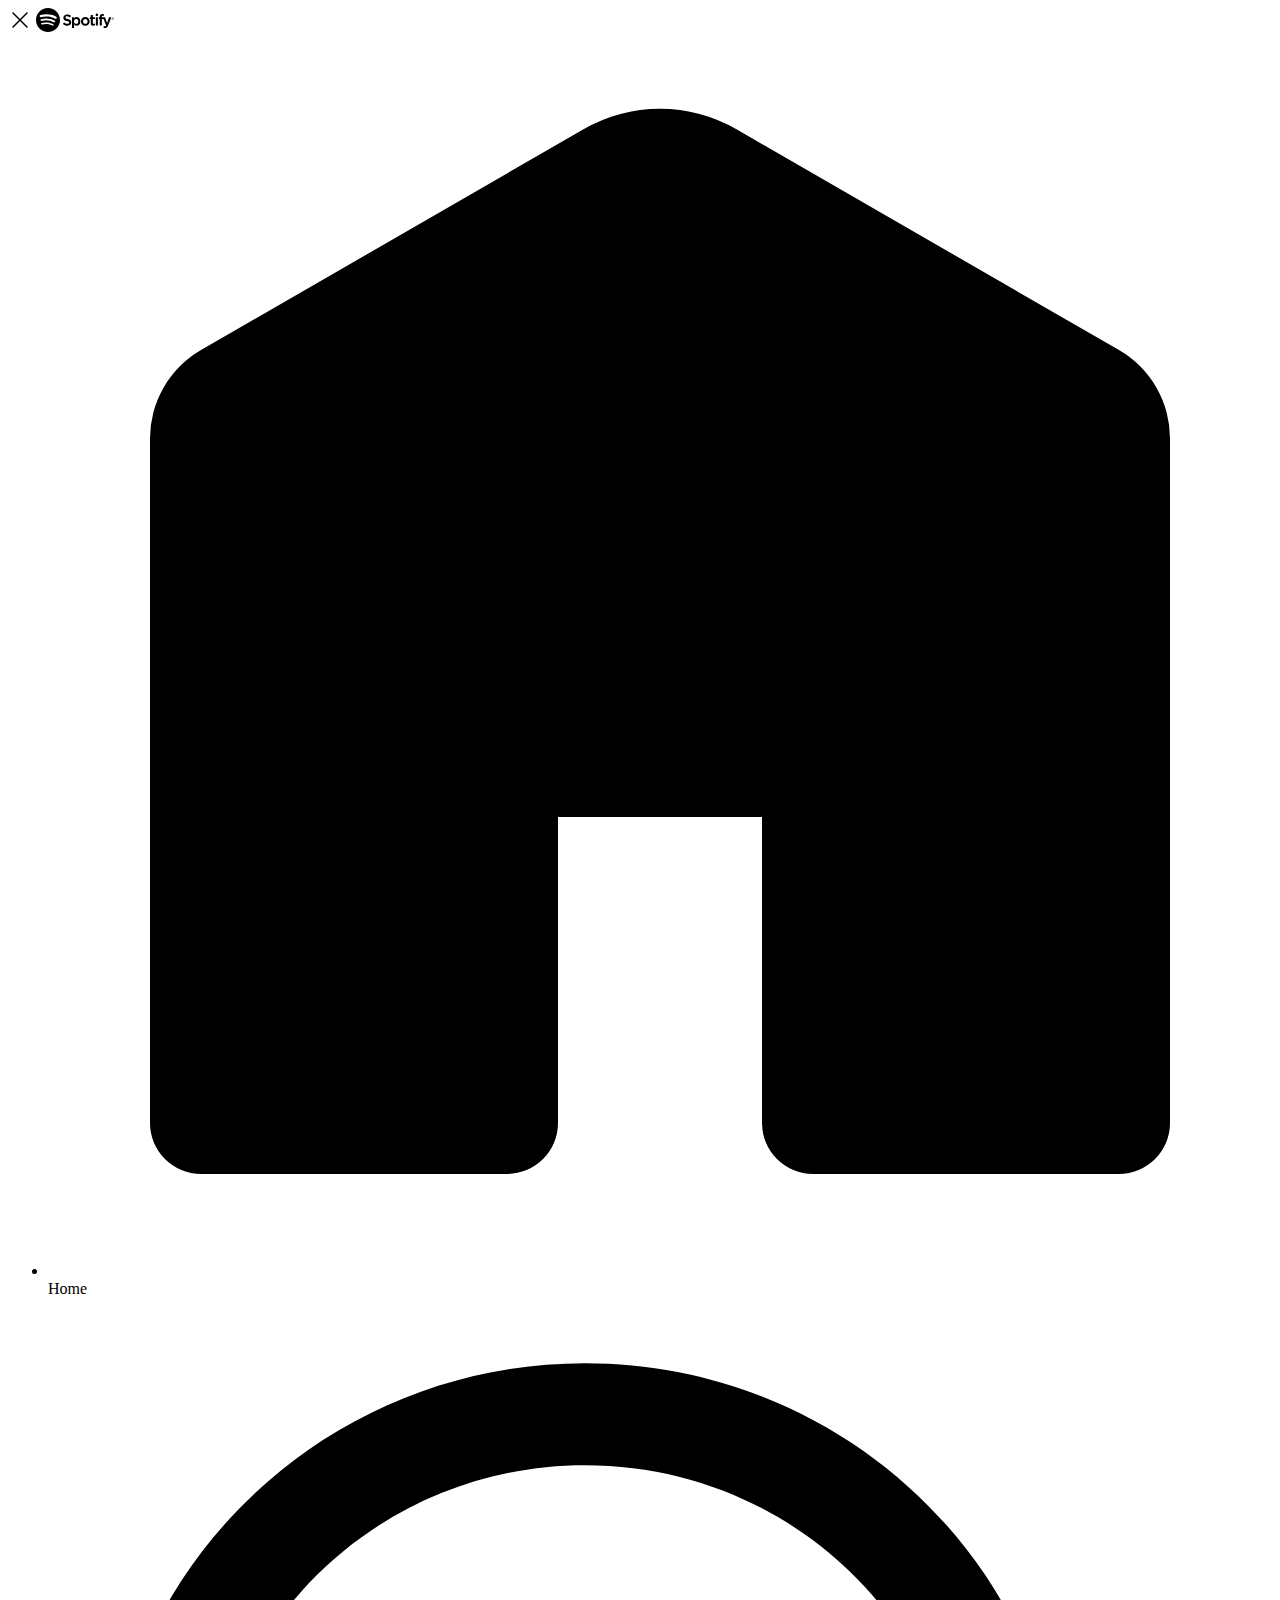
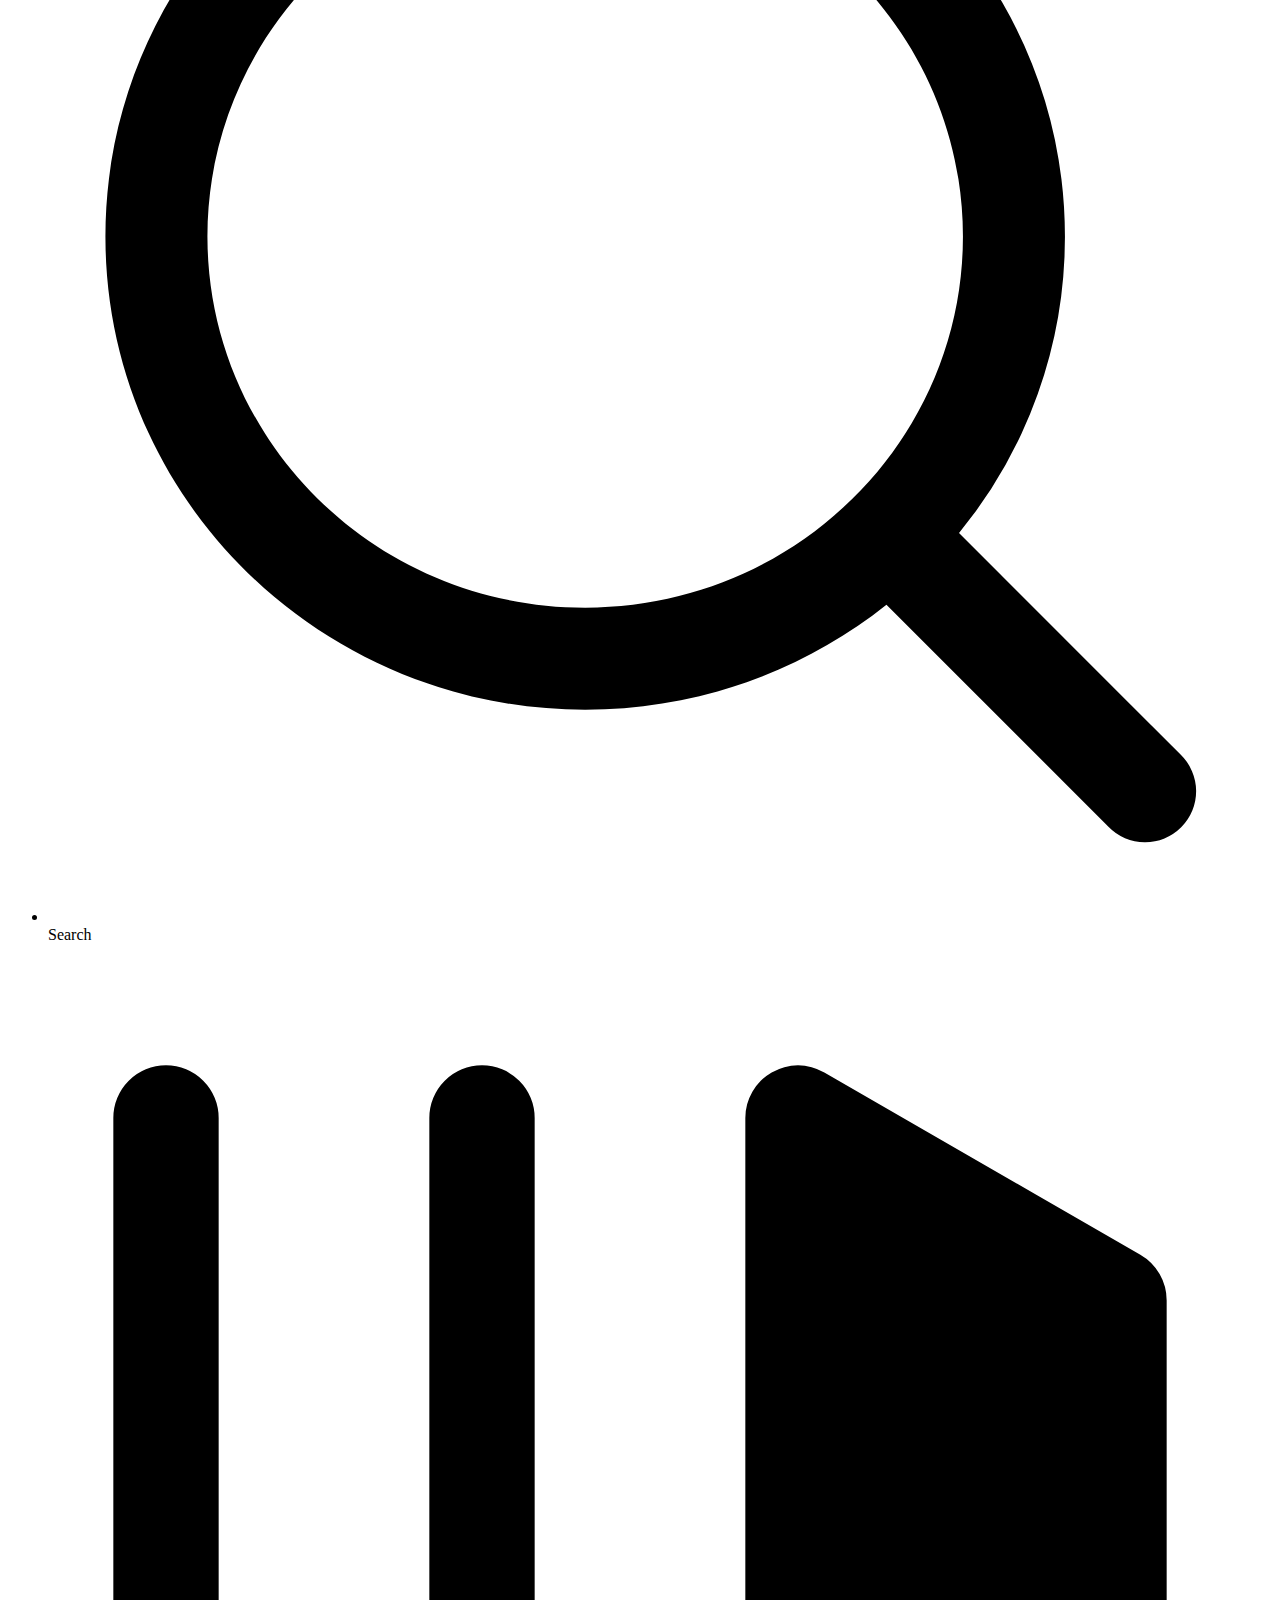
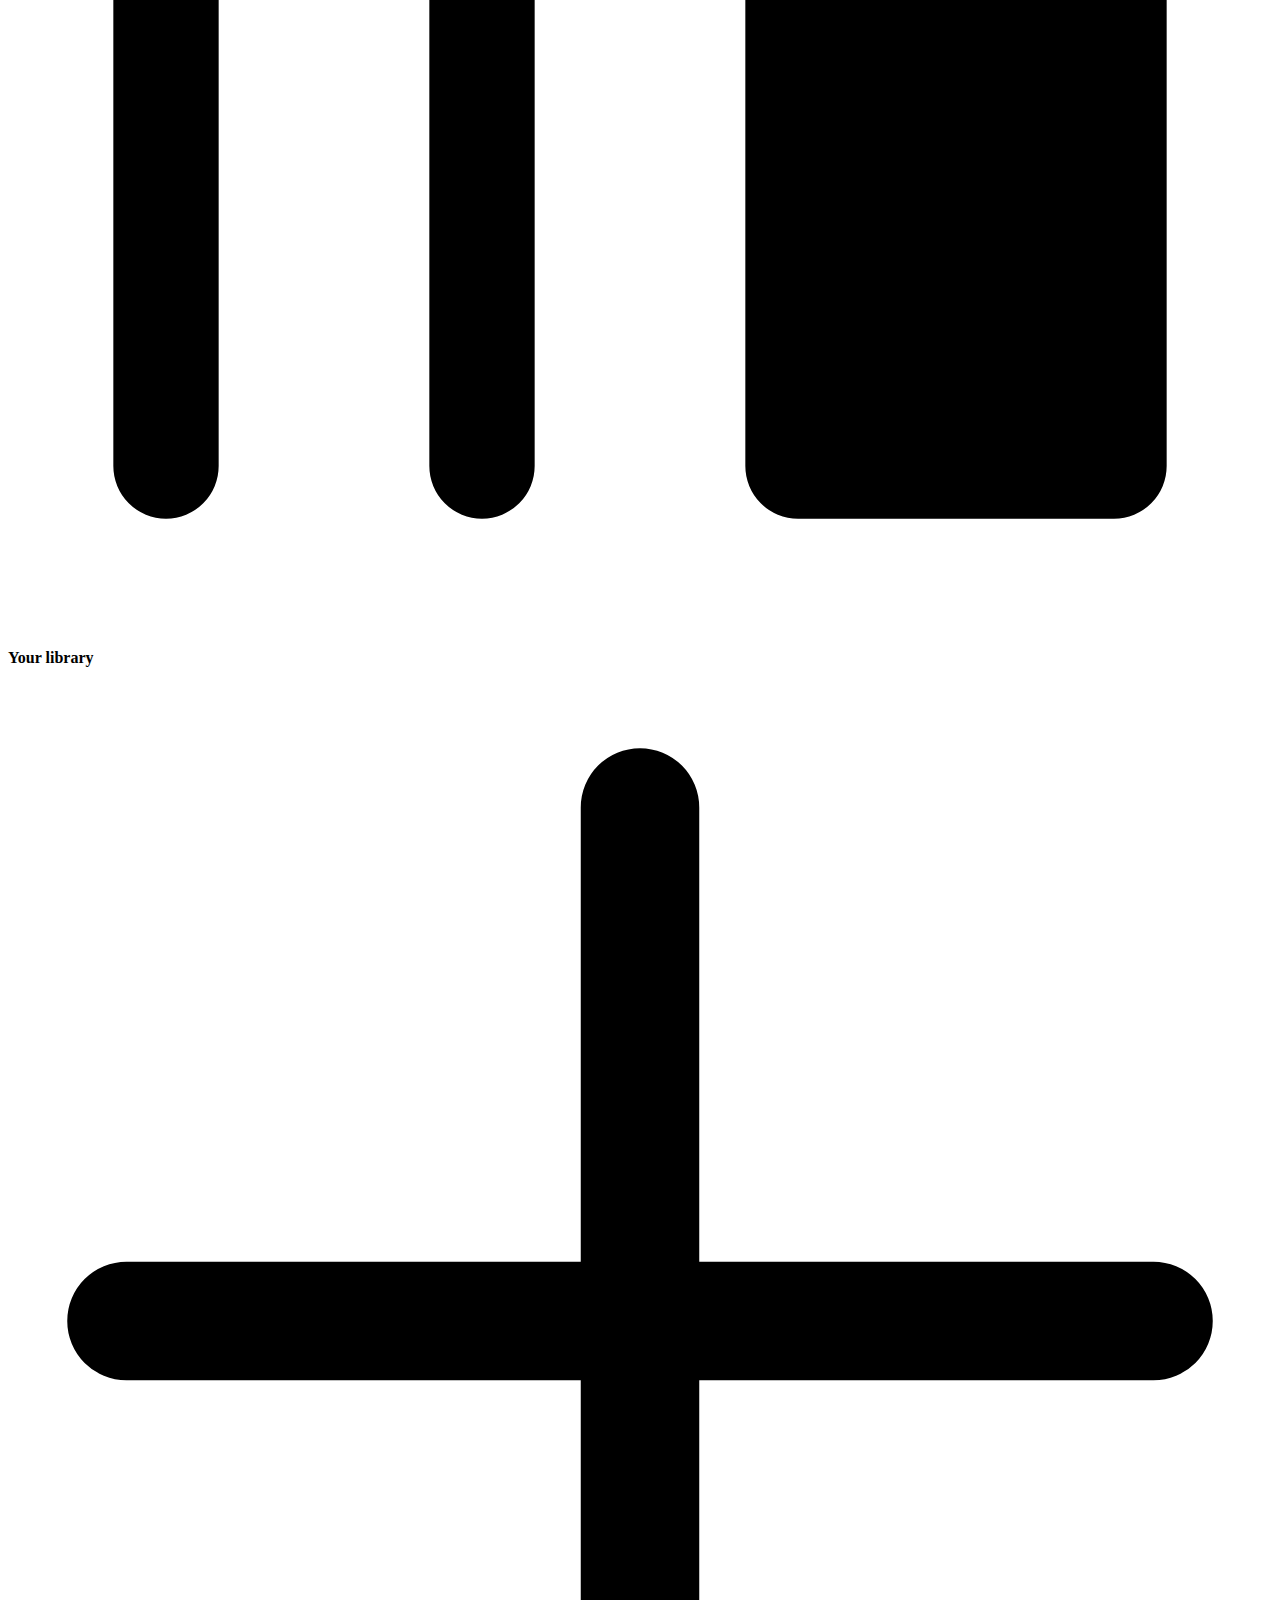
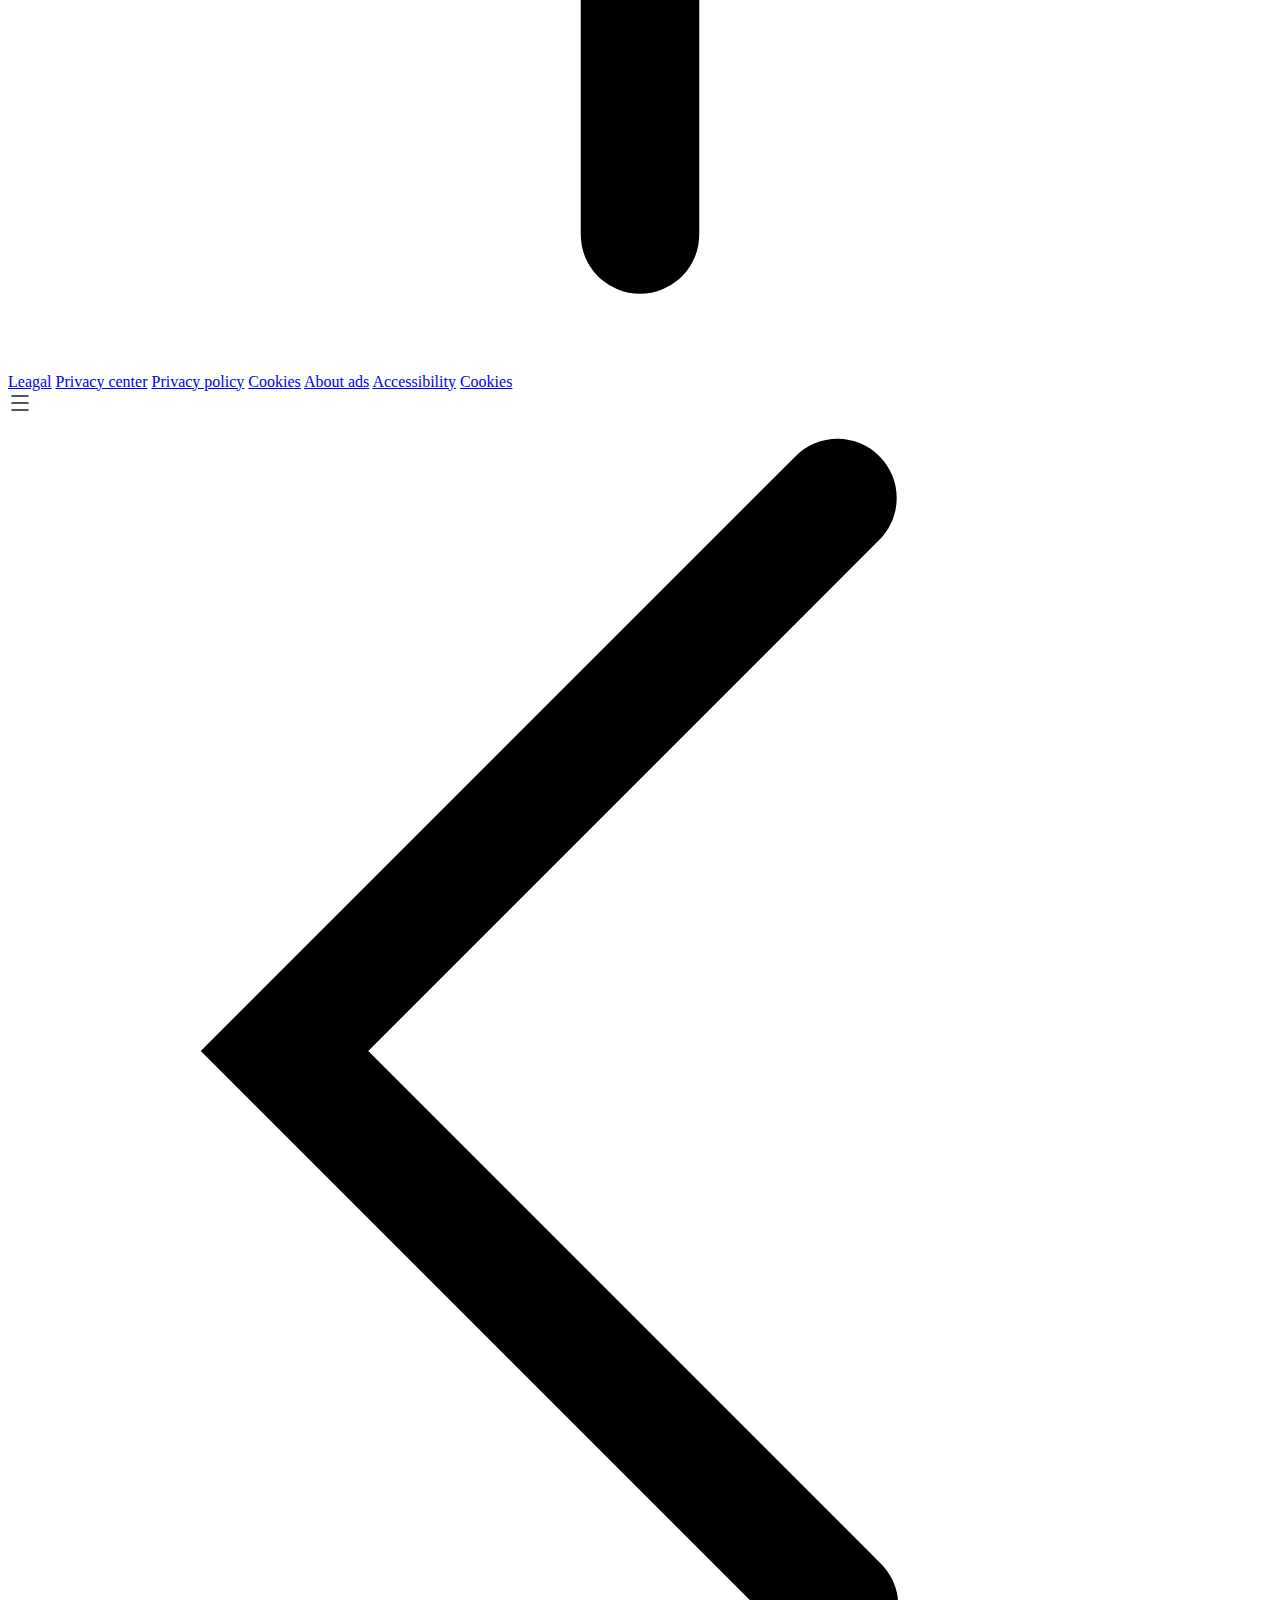
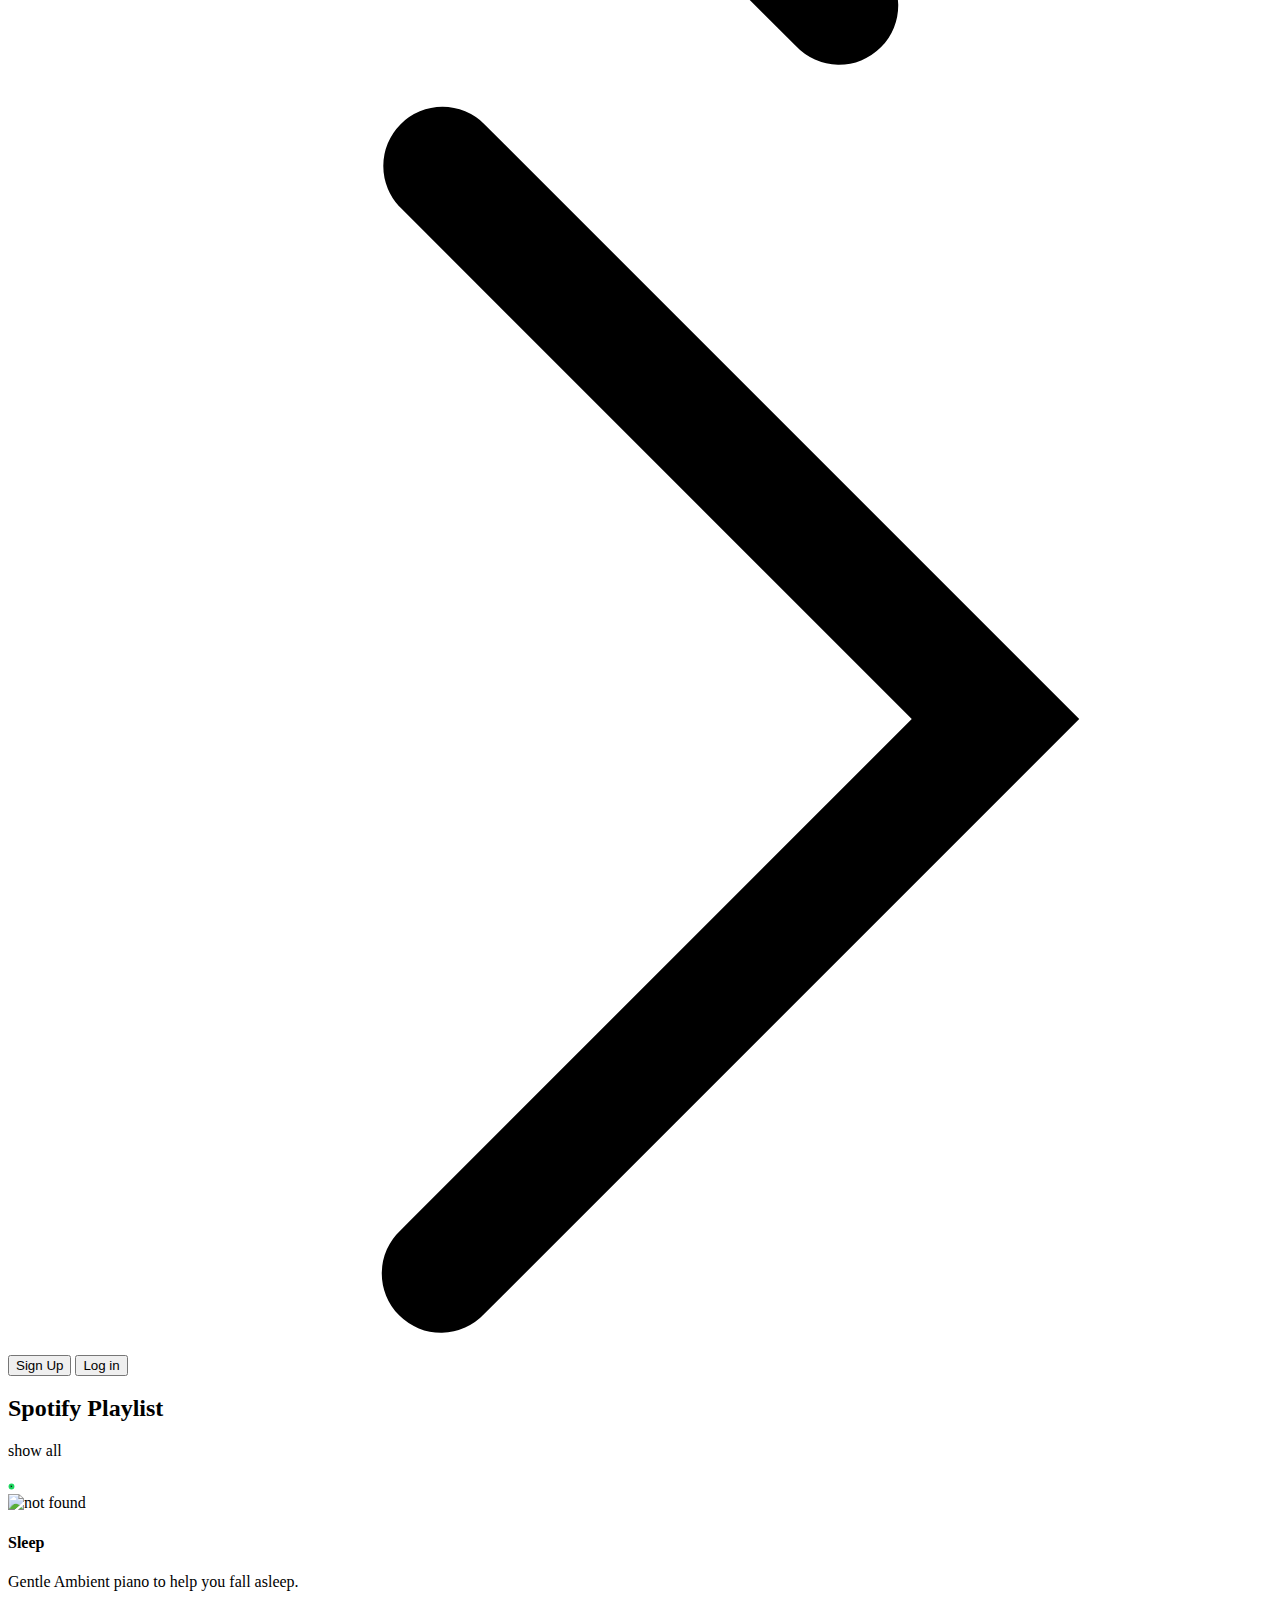
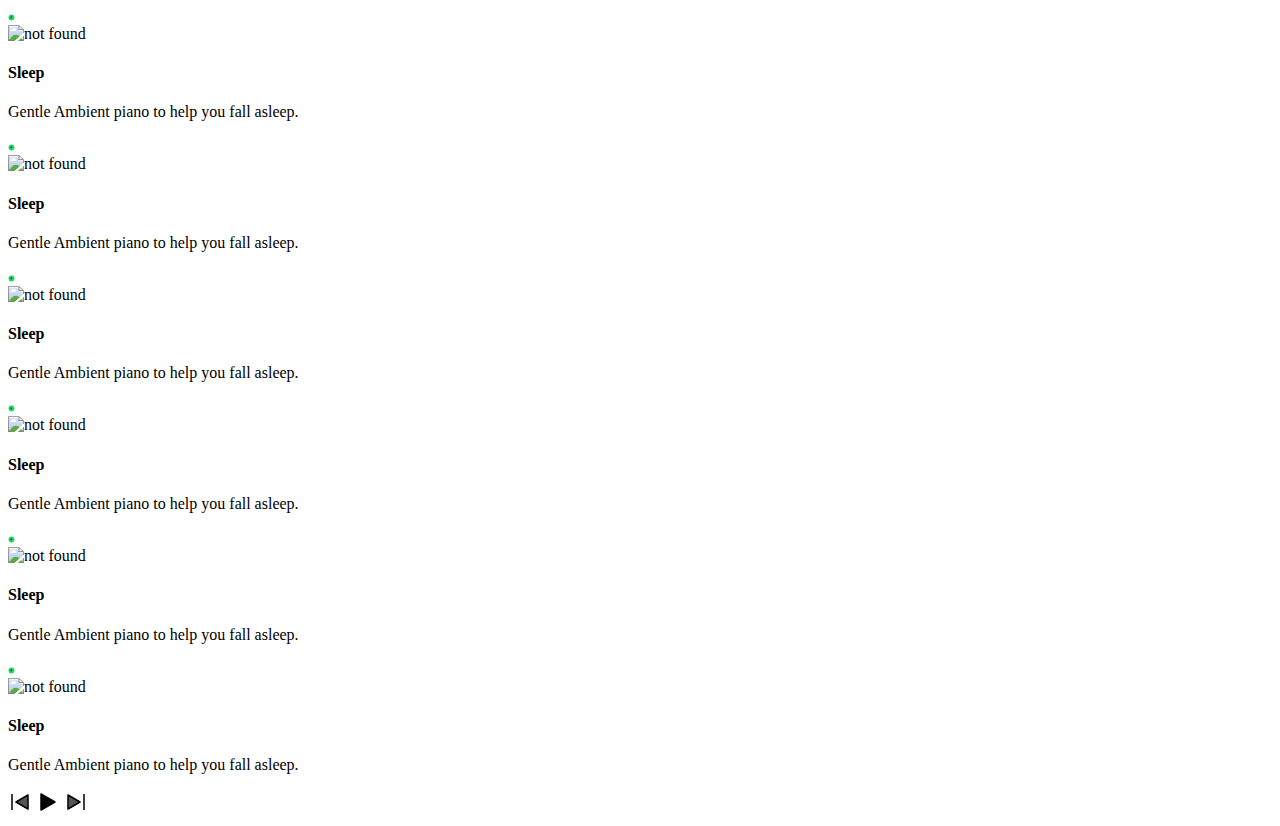
==== index.html @ 985178d9 "first commit" ====
<!DOCTYPE html>
<html lang="en">

<head>
    <meta charset="UTF-8">
    <meta name="viewport" content="width=device-width, initial-scale=1.0">
    <title>SpotifyClone</title>
    <link rel="stylesheet" href="spotifyClone.css">
</head>

<body>
    <div class="contener">
        <div class="left">
            
            <div class="home p1 m1 bg-gray b-radius font-design sticky-top ">
                <img class="invert close " src="asetsnew/close.svg" alt="ll">
                <img class="invert " src="asetsnew/slogo.svg" alt="slogo">
                
                <ul>
                    <li><img class="invert" src="asetsnew/home.svg" alt="home">Home</li>
                    <li><img class="invert c-gray" src="asetsnew/search.svg" alt="search">Search</li>
                </ul>
            </div>
            <div class="library p1 m1 bg-gray b-radius font-design sticky-top-large">
                <div class="lib c-gray">
                    <img class="invert-gray" src="asetsnew/library.svg" alt="None">
                    <h4>Your library</h4>
                    <img class="invert-gray" src="asetsnew/plus.svg" alt="plus">
                </div>
                <div class="songList">
                    <ul>
                    
                    </ul>
                </div>
                <div class="faqs">
                    <a href="#">Leagal</a>
                    <a href="#">Privacy center</a>
                    <a href="#">Privacy policy</a>
                    <a href="#">Cookies</a>
                    <a href="#">About ads</a>
                    <a href="#">Accessibility</a>
                    <a href="#">Cookies</a>
                </div>
            </div>
        </div>
        <div class="right">
            <header class="header  p1 bg-gray d-flex-s-between b-radius ">
                <div class="nav d-flex-s-between">
                    <img class="invert hamber" src="asetsnew/hamber.svg" alt="">
                    <img class="invert-gray" src="asetsnew/left.svg" alt="lefts">
                    <img class="invert-gray" src="asetsnew/right.svg" alt="rights">
                </div>
                <div class="btns">
                    <button class="sign-up c-gray">Sign Up</button>
                    <button class="log-in">Log in</button>
                </div>

            </header>
            <div class="spotify-rs2 utility">
                <div class="cardhead d-flex-s-between p1 ">
                    <h2>Spotify Playlist</h2>
                    <p>show all</p>
                </div>
                <div class="cards">
                    <div class="card m1 bg-gray p1 b-radius ">
                        <div class="play">
                            <img src="asetsnew/play.svg" alt="not founc">
                        </div>
                        <img src="album.jpg" alt="not found">
                        <h4>Sleep</h4>
                        <p class="c-gray">Gentle Ambient piano to help you fall asleep.</p>
                    </div>
                    <div class="card m1 bg-gray p1 b-radius">
                        <div class="play">
                            <img src="asetsnew/play.svg" alt="not founc">
                        </div>
                        <img src="album.jpg" alt="not found">
                        <h4>Sleep</h4>
                        <p class="c-gray">Gentle Ambient piano to help you fall asleep.</p>
                    </div>
                    <div class="card m1 bg-gray p1 b-radius">
                        <div class="play">
                            <img src="asetsnew/play.svg" alt="not founc">
                        </div>
                        <img src="album.jpg" alt="not found">
                        <h4>Sleep</h4>
                        <p class="c-gray">Gentle Ambient piano to help you fall asleep.</p>
                    </div>
                    <div class="card m1 bg-gray p1 b-radius">
                        <div class="play">
                            <img src="asetsnew/play.svg" alt="not founc">
                        </div>
                        <img src="album.jpg" alt="not found">
                        <h4>Sleep</h4>
                        <p class="c-gray">Gentle Ambient piano to help you fall asleep.</p>
                    </div>
                    <div class="card m1 bg-gray p1 b-radius">
                        <div class="play">
                            <img src="asetsnew/play.svg" alt="not founc">
                        </div>
                        <img src="album.jpg" alt="not found">
                        <h4>Sleep</h4>
                        <p class="c-gray">Gentle Ambient piano to help you fall asleep.</p>
                    </div>
                    <div class="card m1 bg-gray p1 b-radius">
                        <div class="play">
                            <img src="asetsnew/play.svg" alt="not founc">
                        </div>
                        <img src="album.jpg" alt="not found">
                        <h4>Sleep</h4>
                        <p class="c-gray">Gentle Ambient piano to help you fall asleep.</p>
                    </div>
                    <div class="card m1 bg-gray p1 b-radius">
                        <div class="play">
                            <img src="asetsnew/play.svg" alt="not founc">
                        </div>
                        <img src="album.jpg" alt="not found">
                        <h4>Sleep</h4>
                        <p class="c-gray">Gentle Ambient piano to help you fall asleep.</p>
                    </div>
                </div>
            </div>
            <div class="playbar">
                <div class="songinfo">

                </div>

                <div class="playbarin">
                    <img id="previus" src="asetsnew/prev.svg" alt="">
                    <img id="play" src="asetsnew/splay.svg" alt="">
                    <img id="next" src="asetsnew/next.svg" alt="">
                </div>

                <div class="songtime">

                </div>

                <div class="seekbar">
                    <div class="circle">

                    </div>
                </div>
            </div>
        </div>

        <script src="spotifyClone.js"></script>
</body>

</html>
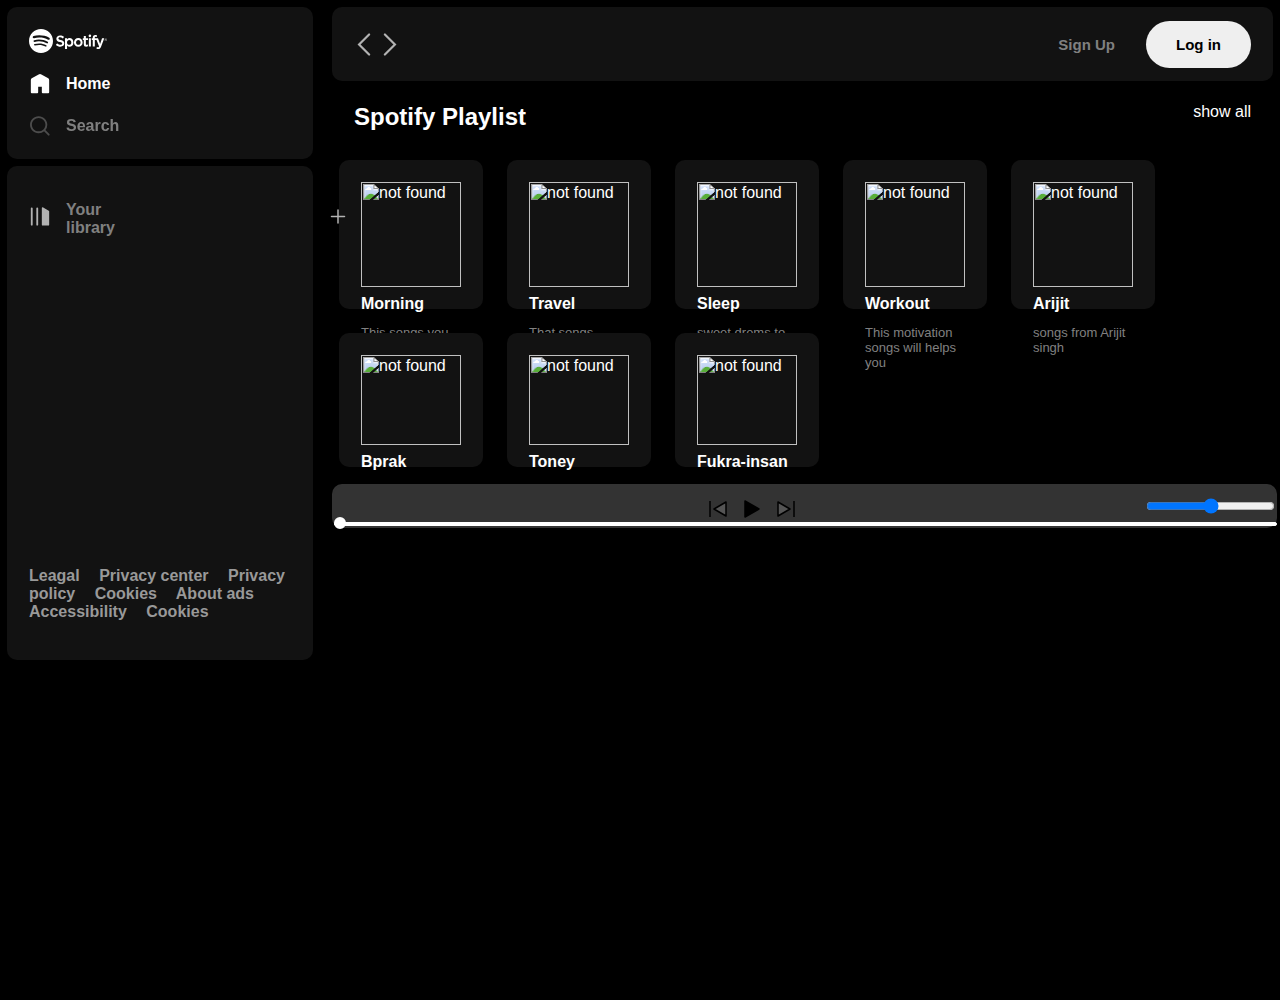
==== commit e80fcf18: "Update index.html" ====
--- a/index.html
+++ b/index.html
@@ -1,21 +1,21 @@
-<!DOCTYPE html>
+
 <html lang="en">
 
 <head>
     <meta charset="UTF-8">
     <meta name="viewport" content="width=device-width, initial-scale=1.0">
     <title>SpotifyClone</title>
-    <link rel="stylesheet" href="spotifyClone.css">
+    <link rel="stylesheet" href="style.css">
 </head>
 
 <body>
     <div class="contener">
         <div class="left">
-            
+
             <div class="home p1 m1 bg-gray b-radius font-design sticky-top ">
                 <img class="invert close " src="asetsnew/close.svg" alt="ll">
-                <img class="invert " src="asetsnew/slogo.svg" alt="slogo">
-                
+                <img class="invert slogo " src="asetsnew/slogo.svg" alt="slogo">
+
                 <ul>
                     <li><img class="invert" src="asetsnew/home.svg" alt="home">Home</li>
                     <li><img class="invert c-gray" src="asetsnew/search.svg" alt="search">Search</li>
@@ -25,11 +25,11 @@
                 <div class="lib c-gray">
                     <img class="invert-gray" src="asetsnew/library.svg" alt="None">
                     <h4>Your library</h4>
-                    <img class="invert-gray" src="asetsnew/plus.svg" alt="plus">
+                    <img class="invert-gray plus" src="asetsnew/plus.svg" alt="plus">
                 </div>
                 <div class="songList">
                     <ul>
-                    
+
                     </ul>
                 </div>
                 <div class="faqs">
@@ -62,61 +62,69 @@
                     <p>show all</p>
                 </div>
                 <div class="cards">
-                    <div class="card m1 bg-gray p1 b-radius ">
+                    <div data-folder="Morning" class="card m1 bg-gray p1 b-radius ">
                         <div class="play">
                             <img src="asetsnew/play.svg" alt="not founc">
                         </div>
-                        <img src="album.jpg" alt="not found">
-                        <h4>Sleep</h4>
-                        <p class="c-gray">Gentle Ambient piano to help you fall asleep.</p>
+                        <img src="asetsnew/album.jpg" alt="not found">
+                        <h4>Morning</h4>
+                        <p class="c-gray">This songs you play in morning</p>
                     </div>
-                    <div class="card m1 bg-gray p1 b-radius">
+                    <div data-folder="Travel" class="card m1 bg-gray p1 b-radius">
                         <div class="play">
                             <img src="asetsnew/play.svg" alt="not founc">
                         </div>
-                        <img src="album.jpg" alt="not found">
-                        <h4>Sleep</h4>
-                        <p class="c-gray">Gentle Ambient piano to help you fall asleep.</p>
+                        <img src="asetsnew/album.jpg" alt="not found">
+                        <h4>Travel</h4>
+                        <p class="c-gray">That songs makes you jurney happy</p>
                     </div>
-                    <div class="card m1 bg-gray p1 b-radius">
+                    <div data-folder="Sleep" class="card m1 bg-gray p1 b-radius ">
                         <div class="play">
                             <img src="asetsnew/play.svg" alt="not founc">
                         </div>
-                        <img src="album.jpg" alt="not found">
+                        <img src="asetsnew/album.jpg" alt="not found">
                         <h4>Sleep</h4>
-                        <p class="c-gray">Gentle Ambient piano to help you fall asleep.</p>
+                        <p class="c-gray">sweet drems to make sure</p>
                     </div>
-                    <div class="card m1 bg-gray p1 b-radius">
+                    <div data-folder="Workout" class="card m1 bg-gray p1 b-radius ">
                         <div class="play">
                             <img src="asetsnew/play.svg" alt="not founc">
                         </div>
-                        <img src="album.jpg" alt="not found">
-                        <h4>Sleep</h4>
-                        <p class="c-gray">Gentle Ambient piano to help you fall asleep.</p>
+                        <img src="asetsnew/album.jpg" alt="not found">
+                        <h4>Workout</h4>
+                        <p class="c-gray">This motivation songs will helps you</p>
                     </div>
-                    <div class="card m1 bg-gray p1 b-radius">
+                    <div data-folder="Arijit" class="card m1 bg-gray p1 b-radius ">
                         <div class="play">
                             <img src="asetsnew/play.svg" alt="not founc">
                         </div>
-                        <img src="album.jpg" alt="not found">
-                        <h4>Sleep</h4>
-                        <p class="c-gray">Gentle Ambient piano to help you fall asleep.</p>
+                        <img src="asetsnew/album.jpg" alt="not found">
+                        <h4>Arijit</h4>
+                        <p class="c-gray">songs from Arijit singh</p>
                     </div>
-                    <div class="card m1 bg-gray p1 b-radius">
+                    <div data-folder="Bprak" class="card m1 bg-gray p1 b-radius ">
                         <div class="play">
                             <img src="asetsnew/play.svg" alt="not founc">
                         </div>
-                        <img src="album.jpg" alt="not found">
-                        <h4>Sleep</h4>
-                        <p class="c-gray">Gentle Ambient piano to help you fall asleep.</p>
+                        <img src="asetsnew/album.jpg" alt="not found">
+                        <h4>Bprak</h4>
+                        <p class="c-gray">songs from bprak</p>
                     </div>
-                    <div class="card m1 bg-gray p1 b-radius">
+                    <div data-folder="Toney" class="card m1 bg-gray p1 b-radius ">
                         <div class="play">
                             <img src="asetsnew/play.svg" alt="not founc">
                         </div>
-                        <img src="album.jpg" alt="not found">
-                        <h4>Sleep</h4>
-                        <p class="c-gray">Gentle Ambient piano to help you fall asleep.</p>
+                        <img src="asetsnew/album.jpg" alt="not found">
+                        <h4>Toney</h4>
+                        <p class="c-gray">songs from toney kakkad</p>
+                    </div>
+                    <div data-folder="Fukra-insan" class="card m1 bg-gray p1 b-radius ">
+                        <div class="play">
+                            <img src="asetsnew/play.svg" alt="not founc">
+                        </div>
+                        <img src="asetsnew/album.jpg" alt="not found">
+                        <h4>Fukra-insan</h4>
+                        <p class="c-gray">songs from Fukra insan</p>
                     </div>
                 </div>
             </div>
@@ -126,13 +134,20 @@
                 </div>
 
                 <div class="playbarin">
-                    <img id="previus" src="asetsnew/prev.svg" alt="">
-                    <img id="play" src="asetsnew/splay.svg" alt="">
-                    <img id="next" src="asetsnew/next.svg" alt="">
+                    <img class="previus" src="asetsnew/prev.svg" alt="">
+                    <img class="splay" src="asetsnew/splay.svg" alt="">
+                    <img class="next" src="asetsnew/next.svg" alt="">
                 </div>
+                <div class="timewal">
+                    <div class="songtime">
 
-                <div class="songtime">
-
+                    </div>
+                    <div class="volume">
+                        <img class="invert" src="asetsnew/volume.svg" alt="">
+                        <div class="range">
+                            <input type="range" name="volume" id="range">
+                        </div>
+                    </div>
                 </div>
 
                 <div class="seekbar">
@@ -143,7 +158,7 @@
             </div>
         </div>
 
-        <script src="spotifyClone.js"></script>
+        <script src="javascript.js"></script>
 </body>
 
-</html>+</html>
--- a/style.css
+++ b/style.css
@@ -0,0 +1,432 @@
+* {
+    margin: 0px;
+    padding: 0px;
+}
+
+body {
+    background-color: black;
+    color: white;
+    font-family: sans-serif;
+}
+
+.contener {
+    display: flex;
+    gap: 5px;
+    /* height:0vh; */
+    height: 1000px;
+    /* height:100vh; */
+}
+
+.cwhite {
+    color: white;
+}
+
+.border-red {
+    border: 2px solid red;
+}
+
+.left {
+    width: 25vw;
+    background-color: black;
+    color: white;
+    position: sticky;
+    top: 1px;
+    /* z-index:0; */
+    
+}
+
+.home ul li {
+    width: 22px;
+    display: flex;
+    gap: 15px;
+    margin-top: 20px;
+    align-items: center;
+}
+
+.hamber{
+    /* padding-left:270px; */
+    display:relative;
+    display:none;
+    cursor:pointer;
+    font-weight:bolder;
+}
+
+.close{
+    /* margin-left:65px; */
+    display:none;
+}
+
+@media  screen and (max-width:400px) {
+    .contener{
+        width:100%;
+    }
+    .left{
+        position:absolute;
+        left:-100%;
+        transition:all 1s;
+        width:240px;
+        z-index:10;
+    }
+    .right{
+        /* border:2px solid red; */
+        max-width: 100vw;
+        /* z-index:-1; */
+    }
+    .hamber{
+        display:block;
+    }
+    .close{
+        margin-left:150px;
+        display:block;
+    }
+}
+
+.invert {
+    filter: invert(1);
+}
+
+.font-design {
+    font-weight: bold;
+    font-family: sans-serif;
+    font-size: 16px;
+
+}
+
+.p1 {
+    padding: 22px;
+}
+
+.m1 {
+    margin: 7px;
+}
+
+.bg-gray {
+    background-color: #121212;
+}
+
+.b-radius {
+    border-radius: 10px;
+}
+
+
+.home ul :nth-child(2) {
+    color: gray;
+    filter: invert(0.7);
+}
+
+.c-gray {
+    color: gray;
+}
+
+.library {
+    
+    display:flex;
+    /* justify-content:space-between; */
+    flex-wrap:wrap;
+    /* gap:100px; */
+    height:450px;
+    
+}
+
+.library img {
+    width: 22px;
+}
+
+.library li {
+    list-style: none;
+    display: flex;
+    gap: 15px;
+}
+
+.lib {
+    width: 100%;
+    display: flex;
+    gap: 15px;
+}
+
+.lib h4 {
+    display:flex;
+    align-items: center;
+    margin-top: 4px;
+    
+}
+
+.faqs{
+    /* display:grid;
+    grid-template-columns: */
+    margin-top:29px;
+}
+
+.faqs a{
+    text-decoration:none;
+    color:#999;
+    /* padding-right:15px;
+    padding-bottom:10px; */
+    /* padding:20px; */
+    padding-right:15px;
+    margin-bottom:10px;
+}
+
+.invert-gray {
+    filter: invert(0.7);
+
+}
+
+.lib :nth-child(3) {
+    width: 16px;
+    margin-left: 140px;
+    margin-left: 200px;
+    cursor: pointer;
+}
+
+.right {
+    max-width: 100vw;
+    max-height:90vh;
+    padding:7px;
+    /* height:2000px; */
+
+}
+
+.header {
+    position: sticky;
+    top: 0px;
+    max-height:30px;
+    align-items:center;
+}
+
+.nav img {
+    width: 23px;
+}
+
+.cardhead {
+    /* height:2000px; */
+    margin: 0px auto;
+}
+
+.sticky-top {
+    position: sticky;
+    top: 0px;
+}
+
+.sticky-top-large {
+    position: sticky;
+    top: 165px;
+}
+
+.d-flex-s-between {
+    display: flex;
+    justify-content: space-between;
+}
+
+.cards {
+    display: flex;
+    gap: 10px;
+    flex-wrap: wrap;
+}
+
+.card {
+    width: 100px;
+}
+
+.card:hover {
+    
+    .play img {
+        opacity: 1;
+    }
+    
+}
+.card:hover{
+    background-color:#222121;
+    
+}
+
+.card img {
+    width: 100%;
+    object-fit: contain;
+    padding-bottom: 8px;
+    /* position:relative; */
+}
+
+.card h4 {
+    padding-bottom: 12px;
+}
+.card p{
+    font-size:13px;
+}
+
+.play {
+    width: 47px;
+    position: relative;
+}
+
+.play img {
+    position: absolute;
+    top: 85px;
+    right: -85px;
+    opacity: 0;
+}
+
+.spotify-rs2 {
+    max-height:87%;
+    overflow-y:scroll;
+    
+}
+::-webkit-scrollbar {
+    width: 10px;
+  }
+  
+  /* Track */
+  ::-webkit-scrollbar-track {
+    background: #333; /* Dark background color */
+  }
+  
+  /* Handle */
+  ::-webkit-scrollbar-thumb {
+    background: #666; /* Dark color for the scrollbar */
+    border-radius: 5px;
+  }
+  
+  /* Handle on hover */
+  ::-webkit-scrollbar-thumb:hover {
+    background: #999; /* Lighter color on hover */
+  }
+  
+  /* Optionally, you can style the scrollbar buttons (arrows) */
+  ::-webkit-scrollbar-button {
+    display: none;
+  }
+  .log-in{
+    padding:15px 30px;
+    border-radius:50px;
+    font-size:15px;
+    font-weight:bold;
+    border-style:none;
+    margin-left:8px;
+    cursor:pointer;
+    /* position:absolute; */
+  }
+  .btns{
+    gap:23px;
+    display:flex;
+    position:relative;
+  }
+  .log-in:hover{
+    font-size:16px;
+    padding:16px 31px;
+    margin-left:3px;
+  }
+  .sign-up{
+    font-weight:bold;
+    font-size:15px;
+    border-style:none;
+    background-color:#121212;
+    cursor:pointer;
+    
+  }
+  .sign-up:hover{
+    color:white;
+    font-size:16px;
+  }
+  .playbar{
+    width:100%;
+    height:30px;
+    border:2px solid #333;
+    background-color:#333;
+    color:black;
+    margin-top:10px;
+    display:flex;
+    justify-content:space-between;
+  }
+
+.playbar .songinfo{
+    color:white;
+    padding:0px 12px;
+}
+.playbar .songtime{
+    color:white;
+    padding:0px 12px;
+}
+
+  .playbarin #play{
+    cursor:pointer;
+  }
+
+  .playbarin{
+    display:flex;
+    justify-content:center;
+    align-items:center;
+    gap:10px;
+    padding-top:5px;
+    
+  }
+  .playbar{
+    border-radius:10px;
+    align-items:center;
+    height:40px;
+    position:relative;
+  }
+ 
+  .seekbar{
+    height:2px;
+    width:100%;
+    border:1.5px solid white;
+    background-color:white;
+    border-radius:20px;
+    position:absolute;
+    bottom:0px;
+    cursor:pointer;
+  }
+
+  .circle{
+    width:8px;
+    height:8px; 
+    border:2px solid white;
+    background-color:white;
+    border-radius:100px;
+    position: absolute;
+    bottom: -4px; 
+    left:-1px;
+    transition:0.5s all;
+  }
+
+  .songList{
+    width:100%;
+    height:255px;
+    overflow:auto;
+    margin-top:20px;
+  }
+  .songList ul li{
+    display:flex;
+    flex-wrap:wrap;
+    /* max-width:60px; */
+    list-style-type: decimal;
+    color:white;
+    margin-top:7px;
+    border:2px solid #333;
+    border-radius:5px;
+    background-color:#333;
+    gap:24px;
+    border:2px solid #555;
+    padding-left:10px;
+    border-radius:10px;
+    cursor:pointer;
+  }
+
+.songList ul li span{
+    display:flex;
+    justify-content:center;
+    align-items:center;
+}
+
+  .songList ul{
+    /* max-width:100%;
+    flex-wrap:wrap; */
+    
+    padding:10px 0px;
+  }
+
+  .songList ul li img{
+    background-color:#333;
+    color:white;
+  }
+
